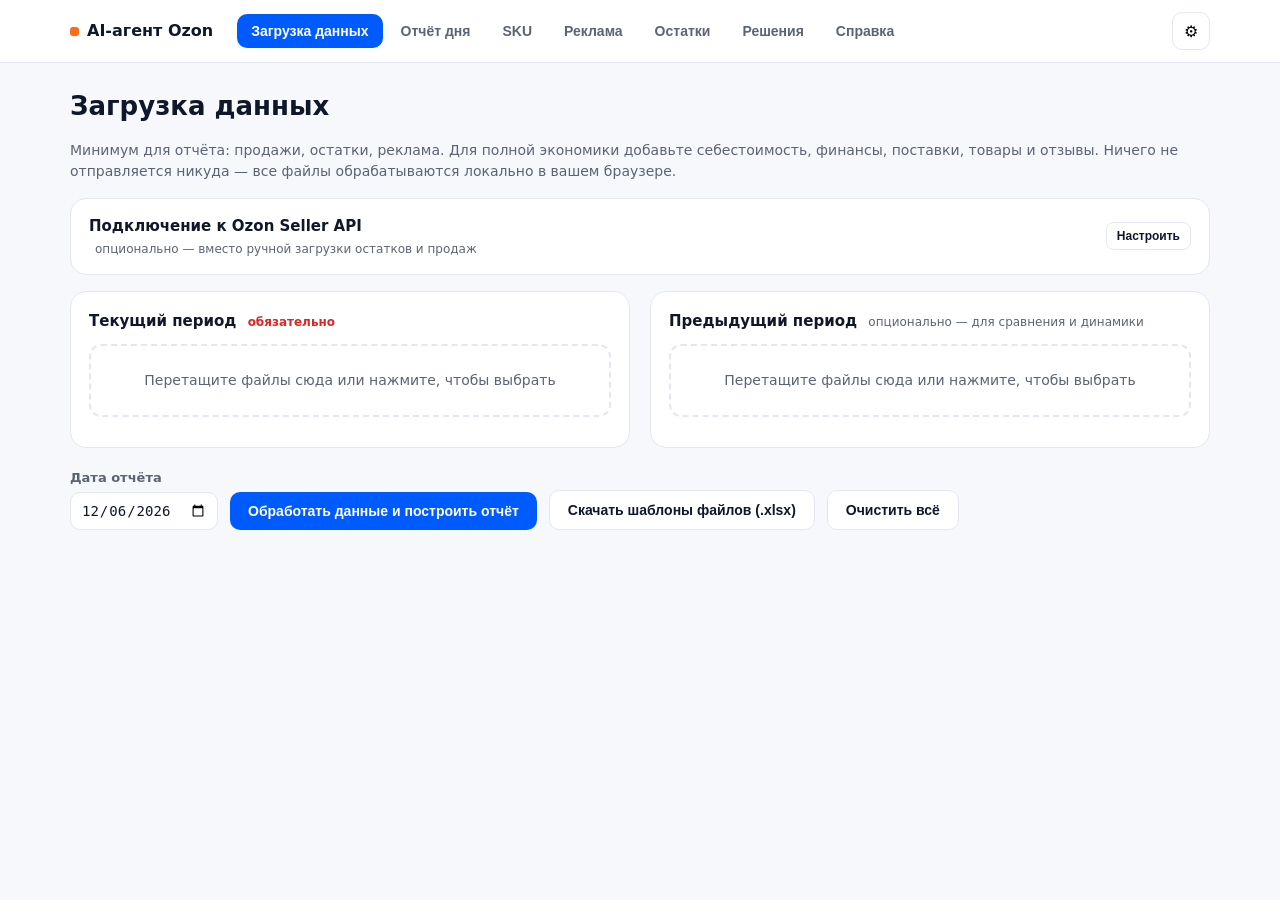
==== agent/index.html @ eb775ecf "Add Ozon Performance API auth and campaign list (реклама) Performance API uses a separate Client-Id/" ====
<!DOCTYPE html>
<html lang="ru">
<head>
<meta charset="UTF-8">
<meta name="viewport" content="width=device-width, initial-scale=1.0">
<title>AI-агент Ozon — аналитик, менеджер, маркетолог и операционный директор магазина</title>
<meta name="description" content="Локальный инструмент для селлера Ozon: загрузка Excel-выгрузок, объединение по SKU, расчёт метрик, классификация товаров, контроль остатков и рекламы, ежедневный отчёт и журнал решений.">
<link rel="stylesheet" href="style.css">
</head>
<body>

<header class="topbar">
  <div class="topbar-inner">
    <div class="brand">
      <span class="brand-dot"></span>
      <span>AI-агент <strong>Ozon</strong></span>
    </div>
    <nav class="tabs" id="tabs">
      <button class="tab active" data-tab="upload">Загрузка данных</button>
      <button class="tab" data-tab="report">Отчёт дня</button>
      <button class="tab" data-tab="sku">SKU</button>
      <button class="tab" data-tab="ads">Реклама</button>
      <button class="tab" data-tab="stock">Остатки</button>
      <button class="tab" data-tab="history">Решения</button>
      <button class="tab" data-tab="help">Справка</button>
    </nav>
    <button class="btn-icon" id="btn-settings" title="Настройки / допущения" aria-label="Настройки">⚙</button>
  </div>
</header>

<main class="container">

  <!-- UPLOAD -->
  <section class="panel active" id="panel-upload">
    <h1>Загрузка данных</h1>
    <p class="muted">Минимум для отчёта: продажи, остатки, реклама. Для полной экономики добавьте себестоимость, финансы, поставки, товары и отзывы. Ничего не отправляется никуда — все файлы обрабатываются локально в вашем браузере.</p>

    <div class="api-box" id="api-box">
      <div class="api-box-head">
        <h2>Подключение к Ozon Seller API <span class="opt">опционально — вместо ручной загрузки остатков и продаж</span></h2>
        <button class="btn btn-ghost btn-small" id="btn-api-toggle" type="button">Настроить</button>
      </div>
      <div id="api-box-body" hidden>
        <p class="muted">
          У Ozon Seller API нет CORS — браузер не может обратиться к нему напрямую, поэтому нужен маленький прокси-сервер
          (бесплатный Cloudflare Worker, разворачивается за 2 минуты, ключ передаётся только через него и не покидает ваш браузер и ваш прокси).
          Подробности и код прокси — во вкладке «Справка». Финансы (приблизительно) и отзывы теперь тоже можно подтянуть. Реклама (свой ключ) и себестоимость (Ozon её не хранит) — пока только файлом.
        </p>
        <div class="settings-grid">
          <label>Client-Id (Seller API)<input type="text" id="api-client-id" autocomplete="off" placeholder="123456"></label>
          <label>Api-Key (Seller API)<input type="password" id="api-key" autocomplete="off" placeholder="xxxxxxxx-xxxx-..."></label>
          <label>Адрес прокси-сервера<input type="text" id="api-proxy-url" autocomplete="off" placeholder="https://ваш-воркер.workers.dev"></label>
        </div>
        <div class="upload-controls" style="margin-top:12px;">
          <button class="btn btn-ghost btn-small" id="btn-api-save">Сохранить ключи (только в этом браузере)</button>
          <button class="btn btn-ghost btn-small" id="btn-api-test">Проверить подключение</button>
        </div>
        <div id="api-status" class="log"></div>
        <div class="upload-controls" style="margin-top:6px;">
          <label class="field">Дата с<input type="date" id="api-date-from"></label>
          <label class="field">Дата по<input type="date" id="api-date-to"></label>
          <button class="btn btn-ghost btn-small" id="btn-api-today" type="button" title="Сбросить обе даты на сегодня">Сегодня</button>
          <button class="btn btn-primary btn-small" id="btn-api-refresh-all">🔄 Обновить всё и построить отчёт</button>
        </div>
        <p class="muted" style="margin:6px 0 0;">Одна кнопка выше подтягивает остатки, товары и продажи за текущий период и сразу строит отчёт. Кнопки ниже — для точечной догрузки или сравнения с предыдущим периодом.</p>
        <div class="upload-controls">
          <button class="btn btn-ghost btn-small" data-api-pull="stocks" data-period="current">Остатки → текущий период</button>
          <button class="btn btn-ghost btn-small" data-api-pull="products" data-period="current">Товары (названия) → текущий период</button>
          <button class="btn btn-ghost btn-small" data-api-pull="sales" data-period="current">Продажи → текущий период</button>
          <button class="btn btn-ghost btn-small" data-api-pull="finance" data-period="current">Финансы → текущий период</button>
          <button class="btn btn-ghost btn-small" data-api-pull="reviews" data-period="current">Отзывы → текущий период</button>
        </div>
        <p class="muted" style="margin:6px 0 0;">Финансы — приблизительная разбивка по статьям (не бухгалтерская проводка). Отзывы могут быть недоступны, если у вас не тариф Premium/Premium Plus.</p>
        <div class="upload-controls">
          <button class="btn btn-ghost btn-small" data-api-pull="stocks" data-period="previous">Остатки → предыдущий период</button>
          <button class="btn btn-ghost btn-small" data-api-pull="sales" data-period="previous">Продажи → предыдущий период</button>
        </div>

        <h3 style="margin:20px 0 6px;font-size:14px;">Реклама (Ozon Performance API) — отдельный ключ</h3>
        <p class="muted">
          Другой раздел кабинета Ozon: Настройки → API-ключи → Performance API → создайте сервисный аккаунт → «Добавить ключ».
          Client ID копируйте без хвоста «@advertising.performance.ozon.ru» — только цифры. Если обновляли код прокси-сервера
          раньше (для Seller API) — обновите его ещё раз кодом из «Справки», старая версия рекламу не пропустит.
          Пока подтягивается только список кампаний (название, статус, бюджет) — расходы/показы/клики Ozon отдаёт через
          отдельный, более медленный отчёт, это будет следующим шагом.
        </p>
        <div class="settings-grid">
          <label>Client-Id (Performance API)<input type="text" id="perf-client-id" autocomplete="off" placeholder="12345"></label>
          <label>Client-Secret (Performance API)<input type="password" id="perf-client-secret" autocomplete="off" placeholder="xxxxxxxx-xxxx-..."></label>
        </div>
        <div class="upload-controls" style="margin-top:12px;">
          <button class="btn btn-ghost btn-small" id="btn-perf-save">Сохранить ключи (только в этом браузере)</button>
          <button class="btn btn-ghost btn-small" id="btn-perf-test">Проверить подключение</button>
          <button class="btn btn-ghost btn-small" id="btn-perf-campaigns">Кампании → текущий период</button>
        </div>
        <div id="perf-status" class="log"></div>
      </div>
    </div>

    <div class="upload-grid">
      <div class="upload-zone" id="zone-current">
        <h2>Текущий период <span class="req">обязательно</span></h2>
        <label class="dropzone" for="input-current">
          <span>Перетащите файлы сюда или нажмите, чтобы выбрать</span>
          <input type="file" id="input-current" multiple accept=".xlsx,.xls,.csv">
        </label>
        <div class="file-list" id="list-current"></div>
      </div>

      <div class="upload-zone" id="zone-previous">
        <h2>Предыдущий период <span class="opt">опционально — для сравнения и динамики</span></h2>
        <label class="dropzone" for="input-previous">
          <span>Перетащите файлы сюда или нажмите, чтобы выбрать</span>
          <input type="file" id="input-previous" multiple accept=".xlsx,.xls,.csv">
        </label>
        <div class="file-list" id="list-previous"></div>
      </div>
    </div>

    <div class="upload-controls">
      <label class="field">
        Дата отчёта
        <input type="date" id="report-date">
      </label>
      <button class="btn btn-primary" id="btn-process">Обработать данные и построить отчёт</button>
      <button class="btn btn-ghost" id="btn-templates">Скачать шаблоны файлов (.xlsx)</button>
      <button class="btn btn-ghost" id="btn-clear">Очистить всё</button>
    </div>

    <div id="upload-log" class="log"></div>
  </section>

  <!-- REPORT -->
  <section class="panel" id="panel-report">
    <div class="panel-head">
      <h1>Ежедневный отчёт</h1>
      <div class="panel-actions">
        <button class="btn btn-ghost" id="btn-copy-report">Копировать текст</button>
        <button class="btn btn-ghost" id="btn-download-report">Скачать .txt</button>
      </div>
    </div>
    <div id="report-empty" class="empty-state">Загрузите данные на вкладке «Загрузка данных», чтобы получить отчёт.</div>
    <pre id="report-text" class="report-text" hidden></pre>
  </section>

  <!-- SKU -->
  <section class="panel" id="panel-sku">
    <h1>Товары (SKU)</h1>
    <div id="sku-empty" class="empty-state">Нет данных. Сначала загрузите файлы.</div>
    <div class="table-wrap" id="sku-table-wrap" hidden>
      <table id="sku-table">
        <thead><tr>
          <th>SKU</th><th>Название</th><th>Класс</th><th>Остаток</th><th>Выручка</th><th>Прибыль</th><th>Маржа</th><th>ДРР</th><th>Дни запаса</th><th>Рейтинг</th>
        </tr></thead>
        <tbody></tbody>
      </table>
    </div>
    <div id="sku-detail" class="detail-panel" hidden></div>
  </section>

  <!-- ADS -->
  <section class="panel" id="panel-ads">
    <h1>Реклама</h1>
    <div id="ads-empty" class="empty-state">Нет данных о рекламе.</div>
    <div id="ads-content" hidden>
      <h2>Рекомендации</h2>
      <div id="ads-recommendations" class="reco-list"></div>
      <h2>Кампании</h2>
      <div class="table-wrap">
        <table id="ads-table">
          <thead><tr>
            <th>Кампания</th><th>Расход</th><th>Показы</th><th>Клики</th><th>CTR</th><th>Заказы</th><th>Рекл. продажи</th><th>ДРР</th>
          </tr></thead>
          <tbody></tbody>
        </table>
      </div>
    </div>
  </section>

  <!-- STOCK -->
  <section class="panel" id="panel-stock">
    <h1>Остатки и поставки</h1>
    <div id="stock-empty" class="empty-state">Нет данных об остатках.</div>
    <div class="table-wrap" id="stock-table-wrap" hidden>
      <table id="stock-table">
        <thead><tr>
          <th>SKU</th><th>Название</th><th>Остаток</th><th>В пути</th><th>Продажи/день</th><th>Дни запаса</th><th>Срок поставки</th><th>Статус</th><th>Рекомендация</th>
        </tr></thead>
        <tbody></tbody>
      </table>
    </div>
  </section>

  <!-- HISTORY -->
  <section class="panel" id="panel-history">
    <h1>Требует подтверждения и история решений</h1>

    <h2>⚠️ Требует подтверждения владельца</h2>
    <div id="confirm-empty" class="empty-state">Нет действий, ожидающих подтверждения.</div>
    <div id="confirm-queue" class="reco-list"></div>

    <h2>История решений</h2>
    <p class="muted">Хранится только в этом браузере (localStorage). Подтверждённые действия попадают сюда автоматически, либо добавьте решение вручную.</p>
    <button class="btn btn-ghost" id="btn-add-decision">+ Добавить решение вручную</button>
    <div class="table-wrap">
      <table id="history-table">
        <thead><tr>
          <th>Дата</th><th>SKU/Кампания</th><th>Показатель</th><th>До</th><th>Изменение</th><th>После</th><th>Причина</th><th>Ожид. эффект</th><th>Факт. эффект</th><th>Вывод</th><th></th>
        </tr></thead>
        <tbody></tbody>
      </table>
    </div>
  </section>

  <!-- HELP -->
  <section class="panel" id="panel-help">
    <h1>Справка</h1>
    <h2>Как это работает</h2>
    <ol>
      <li>Загрузите Excel-выгрузки Ozon (продажи, остатки, реклама и, по возможности, себестоимость, финансы, поставки, товары, отзывы).</li>
      <li>Агент сам определяет тип файла и колонки по заголовкам. Проверьте определение и поправьте вручную, если нужно.</li>
      <li>Данные объединяются по SKU. Показатели считаются только из того, что реально есть в файлах — никакие цифры не придумываются.</li>
      <li>Если данных для расчёта не хватает, так и написано: «Недостаточно данных».</li>
      <li>Действия с финансовым риском (цена, скидка, рекламный бюджет/ставка, поставка) никогда не выполняются автоматически — агент подключается к Ozon только на чтение (остатки, продажи) и не может ничего менять в личном кабинете. Он только готовит рекомендацию и ждёт вашего подтверждения в разделе «Решения».</li>
    </ol>

    <h2>Подключение к Ozon Seller API</h2>
    <p>Ozon Seller API не поддерживает запросы напрямую из браузера (нет CORS) — это ограничение самого Ozon, а не этого инструмента. Поэтому нужен маленький бесплатный прокси-сервер, который просто пересылает запрос дальше и добавляет разрешающий заголовок. Ваш Client-Id и Api-Key при этом остаются только в вашем браузере и передаются напрямую в ваш собственный прокси и в Ozon — больше никуда.</p>
    <ol>
      <li>Зайдите на <a href="https://dash.cloudflare.com/" target="_blank" rel="noopener">dash.cloudflare.com</a>, зарегистрируйтесь (бесплатно) и откройте раздел «Workers & Pages» → «Create Worker».</li>
      <li>Удалите код-заготовку и вставьте код из файла <code>agent/proxy/cloudflare-worker.js</code> этого репозитория (текст также ниже — можно скопировать прямо отсюда).</li>
      <li>Нажмите «Deploy». Скопируйте адрес вида <code>https://ваш-воркер.workers.dev</code>.</li>
      <li>Вставьте этот адрес, Client-Id и Api-Key (Настройки → API интеграции → Seller API в личном кабинете Ozon, тип токена — Admin) в блок «Подключение к Ozon Seller API» на вкладке «Загрузка данных» и нажмите «Проверить подключение».</li>
    </ol>
    <button class="btn btn-ghost btn-small" id="btn-show-proxy">Показать / скопировать код прокси-сервера</button>
    <pre id="proxy-code" class="report-text" hidden></pre>
    <p class="muted">Через API автоматически подтягиваются остатки, названия товаров, продажи (аналитика Ozon), финансовые операции, отзывы и список рекламных кампаний. Себестоимость Ozon не хранит и API не отдаёт — вводите её файлом или вручную. Разбивка финансов по статьям (комиссия/логистика/хранение) — приблизительная категоризация по названию операции в выписке Ozon, а не бухгалтерская проводка; сверяйте с отчётом Ozon при существенных расхождениях. Отзывы через API доступны не на всех тарифах Ozon.</p>
    <h3 style="margin-top:18px;">Реклама (Performance API) — отдельный ключ</h3>
    <p>У рекламы в Ozon свой, отдельный от Seller API ключ и свой способ входа (логин/пароль здесь ни при чём — нужны именно Client-Id и Client-Secret этого раздела).</p>
    <ol>
      <li>В личном кабинете Ozon: Настройки → API-ключи → вкладка «Performance API».</li>
      <li>Если сервисного аккаунта ещё нет — создайте («Создать аккаунт»), затем «Добавить ключ».</li>
      <li>Скопируйте Client ID <strong>без хвоста</strong> «@advertising.performance.ozon.ru» — только цифры, и Client Secret.</li>
      <li>Вставьте их в блок «Реклама (Ozon Performance API)» на вкладке «Загрузка данных» → «Сохранить ключи» → «Проверить подключение».</li>
      <li>Если код прокси-сервера обновляли раньше (до появления рекламы в агенте) — обновите его ещё раз тем же способом (Edit code → вставить код из кнопки выше → Deploy): адрес воркера при этом не меняется, обновлять его в настройках не нужно.</li>
    </ol>
    <p class="muted">Пока через рекламный API подтягивается только список кампаний (название, статус, бюджет). Расходы, показы, клики и ДРР по кампаниям Ozon отдаёт через отдельный асинхронный отчёт — это следующий шаг в разработке, сейчас для этих цифр по-прежнему нужен файл.</p>
    <p class="muted"><strong>Важный нюанс идентификаторов:</strong> в остатках Ozon использует ваш собственный артикул (offer_id), а в аналитике продаж — свой внутренний числовой SKU. Агент сам сопоставляет их через список товаров перед объединением; если сопоставить не удалось, он покажет внутренний ID Ozon и явно предупредит об этом в журнале загрузки, а не подставит данные наугад.</p>

    <h2>Ожидаемые колонки по типам файлов</h2>
    <div id="help-columns"></div>
    <h2>Допущения по умолчанию</h2>
    <p class="muted">Настраиваются кнопкой ⚙ в шапке. Везде, где допущение применено, это явно помечено в отчёте.</p>
    <ul>
      <li>Срок поставки не указан → риск дефицита считается при запасе менее 7 дней.</li>
      <li>Порог избыточного запаса — более 60 дней продаж.</li>
      <li>Падение выручки к прошлому периоду ≥ 20% — проблема; ≥ 40% — аутсайдер.</li>
      <li>Рост выручки к прошлому периоду ≥ 15% — растущий товар.</li>
      <li>Ухудшение ДРР ≥ 5 п.п. к прошлому периоду — сигнал по рекламе.</li>
    </ul>
  </section>

</main>

<!-- Settings modal -->
<div class="modal-overlay" id="settings-overlay" hidden>
  <div class="modal">
    <h2>Настройки и допущения</h2>
    <p class="muted">Это пороги по умолчанию, а не факты из ваших данных. Меняйте под свою экономику.</p>
    <div class="settings-grid">
      <label>Риск дефицита, дней запаса (если срок поставки неизвестен)<input type="number" id="set-lowstock" min="1"></label>
      <label>Избыточный запас, дней продаж<input type="number" id="set-overstock" min="1"></label>
      <label>Падение выручки — «проблемный», %<input type="number" id="set-decline-warn" min="1"></label>
      <label>Падение выручки — «аутсайдер», %<input type="number" id="set-decline-bad" min="1"></label>
      <label>Рост выручки — «растущий», %<input type="number" id="set-growth" min="1"></label>
      <label>Ухудшение ДРР — сигнал, п.п.<input type="number" id="set-drr-degrade" min="1"></label>
      <label>Целевая маржинальность по умолчанию, %<input type="number" id="set-target-margin" min="1"></label>
      <label>Страховой запас при расчёте поставки, дней<input type="number" id="set-safety-days" min="0"></label>
    </div>
    <div class="modal-actions">
      <button class="btn btn-ghost" id="btn-settings-reset">Сбросить по умолчанию</button>
      <button class="btn btn-primary" id="btn-settings-save">Сохранить</button>
    </div>
  </div>
</div>

<!-- Add decision modal -->
<div class="modal-overlay" id="decision-overlay" hidden>
  <div class="modal">
    <h2 id="decision-modal-title">Решение</h2>
    <div class="settings-grid" id="decision-form"></div>
    <div class="modal-actions">
      <button class="btn btn-ghost" id="btn-decision-cancel">Отмена</button>
      <button class="btn btn-primary" id="btn-decision-save">Сохранить</button>
    </div>
  </div>
</div>

<script src="vendor/xlsx.full.min.js"></script>
<script src="app.js"></script>
</body>
</html>
---- agent/style.css ----
:root{
  --primary:#005BFF;
  --primary-dark:#0046C7;
  --accent:#FF6A1A;
  --bg:#F6F8FC;
  --card:#FFFFFF;
  --text:#0F172A;
  --text-soft:#5B6472;
  --border:#E3E8F0;
  --success:#16A34A;
  --warn:#B45309;
  --danger:#DC2626;
  --success-bg:#E9F9EF;
  --warn-bg:#FFF6E5;
  --danger-bg:#FDECEC;
}
*{box-sizing:border-box;}
[hidden]{display:none!important;}
body{
  margin:0;
  font-family:'Segoe UI',Inter,system-ui,-apple-system,sans-serif;
  background:var(--bg);
  color:var(--text);
  line-height:1.5;
}
h1{font-size:26px;margin:0 0 6px;}
h2{font-size:18px;margin:28px 0 12px;}
.muted{color:var(--text-soft);font-size:14px;}
a{color:var(--primary);}

.topbar{position:sticky;top:0;z-index:40;background:#fff;border-bottom:1px solid var(--border);}
.topbar-inner{max-width:1180px;margin:0 auto;display:flex;align-items:center;gap:24px;padding:12px 20px;}
.brand{font-weight:700;font-size:16px;display:flex;align-items:center;gap:8px;white-space:nowrap;}
.brand-dot{width:9px;height:9px;border-radius:3px;background:var(--accent);display:inline-block;}
.tabs{display:flex;gap:4px;flex-wrap:wrap;flex:1;overflow-x:auto;}
.tab{
  border:none;background:transparent;padding:9px 14px;border-radius:10px;
  font-size:14px;font-weight:600;color:var(--text-soft);cursor:pointer;white-space:nowrap;
}
.tab:hover{background:rgba(0,91,255,.06);}
.tab.active{background:var(--primary);color:#fff;}
.btn-icon{border:1px solid var(--border);background:#fff;border-radius:10px;width:38px;height:38px;cursor:pointer;font-size:16px;flex-shrink:0;}
.btn-icon:hover{background:rgba(0,91,255,.06);}

.container{max-width:1180px;margin:0 auto;padding:24px 20px 80px;}
.panel{display:none;}
.panel.active{display:block;}
.panel-head{display:flex;justify-content:space-between;align-items:center;flex-wrap:wrap;gap:12px;}
.panel-actions{display:flex;gap:8px;}

.btn{border:none;border-radius:10px;padding:11px 18px;font-weight:700;font-size:14px;cursor:pointer;}
.btn-primary{background:var(--primary);color:#fff;}
.btn-primary:hover{background:var(--primary-dark);}
.btn-ghost{background:#fff;border:1px solid var(--border);color:var(--text);}
.btn-ghost:hover{background:rgba(0,91,255,.06);}
.btn-small{padding:6px 10px;font-size:12px;border-radius:8px;}

.api-box{background:var(--card);border:1px solid var(--border);border-radius:16px;padding:16px 18px;margin-top:16px;}
.api-box-head{display:flex;justify-content:space-between;align-items:center;gap:12px;flex-wrap:wrap;}
.api-box-head h2{margin:0;font-size:15px;}
.api-box-head .opt{display:block;font-weight:500;margin-top:2px;}
#api-box-body{margin-top:12px;}
code{background:#EEF1F6;padding:2px 6px;border-radius:6px;font-size:.92em;}

.upload-grid{display:grid;grid-template-columns:1fr 1fr;gap:20px;margin-top:16px;}
@media (max-width:800px){.upload-grid{grid-template-columns:1fr;}}
.upload-zone{background:var(--card);border:1px solid var(--border);border-radius:16px;padding:18px;}
.upload-zone h2{margin:0 0 12px;font-size:15px;}
.req{color:var(--danger);font-size:12px;font-weight:700;margin-left:6px;}
.opt{color:var(--text-soft);font-size:12px;font-weight:500;margin-left:6px;}
.dropzone{
  display:flex;align-items:center;justify-content:center;text-align:center;
  border:2px dashed var(--border);border-radius:12px;padding:24px 12px;cursor:pointer;
  font-size:14px;color:var(--text-soft);transition:border-color .15s,background .15s;
}
.dropzone:hover,.dropzone.drag{border-color:var(--primary);background:rgba(0,91,255,.04);}
.dropzone input{display:none;}
.file-list{margin-top:12px;display:flex;flex-direction:column;gap:8px;}
.file-row{border:1px solid var(--border);border-radius:10px;padding:10px 12px;font-size:13px;}
.file-row .fr-top{display:flex;justify-content:space-between;gap:8px;align-items:center;}
.file-row .fr-name{font-weight:700;}
.file-row select{border:1px solid var(--border);border-radius:8px;padding:4px 6px;font-size:12px;}
.file-row .fr-fields{color:var(--text-soft);margin-top:6px;font-size:12px;}
.file-row .fr-remove{background:none;border:none;color:var(--danger);cursor:pointer;font-size:13px;}

.upload-controls{display:flex;align-items:flex-end;gap:12px;flex-wrap:wrap;margin-top:20px;}
.field{display:flex;flex-direction:column;gap:4px;font-size:13px;font-weight:600;color:var(--text-soft);}
.field input{border:1px solid var(--border);border-radius:10px;padding:9px 10px;font-size:14px;color:var(--text);}
.log{margin-top:16px;font-size:13px;color:var(--text-soft);white-space:pre-line;}
.log .log-err{color:var(--danger);}
.log .log-ok{color:var(--success);}

.empty-state{background:var(--card);border:1px dashed var(--border);border-radius:14px;padding:40px 20px;text-align:center;color:var(--text-soft);margin-top:16px;}

.report-text{
  background:var(--card);border:1px solid var(--border);border-radius:14px;padding:22px;
  white-space:pre-wrap;font-family:'SFMono-Regular',Consolas,monospace;font-size:13.5px;line-height:1.65;margin-top:16px;
}

.table-wrap{overflow-x:auto;background:var(--card);border:1px solid var(--border);border-radius:14px;margin-top:12px;}
table{border-collapse:collapse;width:100%;font-size:13px;min-width:760px;}
th,td{padding:10px 12px;text-align:left;border-bottom:1px solid var(--border);white-space:nowrap;}
th{color:var(--text-soft);font-size:12px;text-transform:uppercase;letter-spacing:.03em;background:#FAFBFD;position:sticky;top:0;}
tbody tr:hover{background:rgba(0,91,255,.04);}
tbody tr{cursor:pointer;}

.badge{display:inline-flex;align-items:center;gap:4px;padding:3px 9px;border-radius:999px;font-size:12px;font-weight:700;white-space:nowrap;}
.badge-leader{background:var(--success-bg);color:var(--success);}
.badge-growing{background:var(--success-bg);color:var(--success);}
.badge-stable{background:#EEF1F6;color:var(--text-soft);}
.badge-problem{background:var(--warn-bg);color:var(--warn);}
.badge-outsider{background:var(--danger-bg);color:var(--danger);}
.badge-deficit{background:var(--danger-bg);color:var(--danger);}
.badge-overstock{background:var(--warn-bg);color:var(--warn);}
.badge-na{background:#EEF1F6;color:var(--text-soft);}

.detail-panel{background:var(--card);border:1px solid var(--border);border-radius:14px;padding:20px;margin-top:16px;}
.detail-panel h3{margin-top:0;}
.detail-grid{display:grid;grid-template-columns:repeat(auto-fill,minmax(180px,1fr));gap:12px;margin:14px 0;}
.detail-item{border:1px solid var(--border);border-radius:10px;padding:10px 12px;}
.detail-item .di-label{font-size:11px;color:var(--text-soft);text-transform:uppercase;letter-spacing:.03em;}
.detail-item .di-value{font-size:16px;font-weight:700;margin-top:2px;}
.detail-note{font-size:12px;color:var(--text-soft);margin-top:2px;}
.close-x{float:right;background:none;border:none;cursor:pointer;font-size:16px;}

.reco-list{display:flex;flex-direction:column;gap:12px;margin-top:12px;}
.reco-card{background:var(--card);border:1px solid var(--border);border-left:4px solid var(--primary);border-radius:12px;padding:14px 16px;font-size:13.5px;}
.reco-card.level-critical{border-left-color:var(--danger);}
.reco-card.level-important{border-left-color:var(--warn);}
.reco-card.level-growth{border-left-color:var(--success);}
.reco-title{font-weight:700;margin-bottom:6px;display:flex;justify-content:space-between;gap:8px;align-items:center;}
.reco-body p{margin:4px 0;}
.reco-actions{margin-top:10px;display:flex;gap:8px;}
.assumption{font-size:11px;color:var(--text-soft);background:#EEF1F6;padding:1px 6px;border-radius:6px;margin-left:4px;}

.modal-overlay{position:fixed;inset:0;background:rgba(15,23,42,.45);display:flex;align-items:center;justify-content:center;z-index:100;padding:20px;}
.modal{background:#fff;border-radius:16px;padding:24px;max-width:560px;width:100%;max-height:86vh;overflow-y:auto;}
.settings-grid{display:grid;grid-template-columns:1fr 1fr;gap:14px;margin-top:14px;}
.settings-grid label{display:flex;flex-direction:column;gap:6px;font-size:12.5px;color:var(--text-soft);font-weight:600;}
.settings-grid input,.settings-grid select{border:1px solid var(--border);border-radius:8px;padding:8px 10px;font-size:14px;color:var(--text);}
.modal-actions{display:flex;justify-content:flex-end;gap:10px;margin-top:20px;}

#help-columns{display:grid;grid-template-columns:repeat(auto-fill,minmax(240px,1fr));gap:12px;margin-top:12px;}
.help-card{background:var(--card);border:1px solid var(--border);border-radius:12px;padding:14px;font-size:13px;}
.help-card h3{margin:0 0 6px;font-size:14px;}
.help-card ul{margin:0;padding-left:18px;color:var(--text-soft);}

@media (max-width:640px){
  .topbar-inner{flex-wrap:wrap;}
  .brand{order:1;flex:1 1 auto;}
  .btn-icon{order:2;}
  .tabs{order:3;flex:1 1 100%;}
  table{min-width:600px;}
}
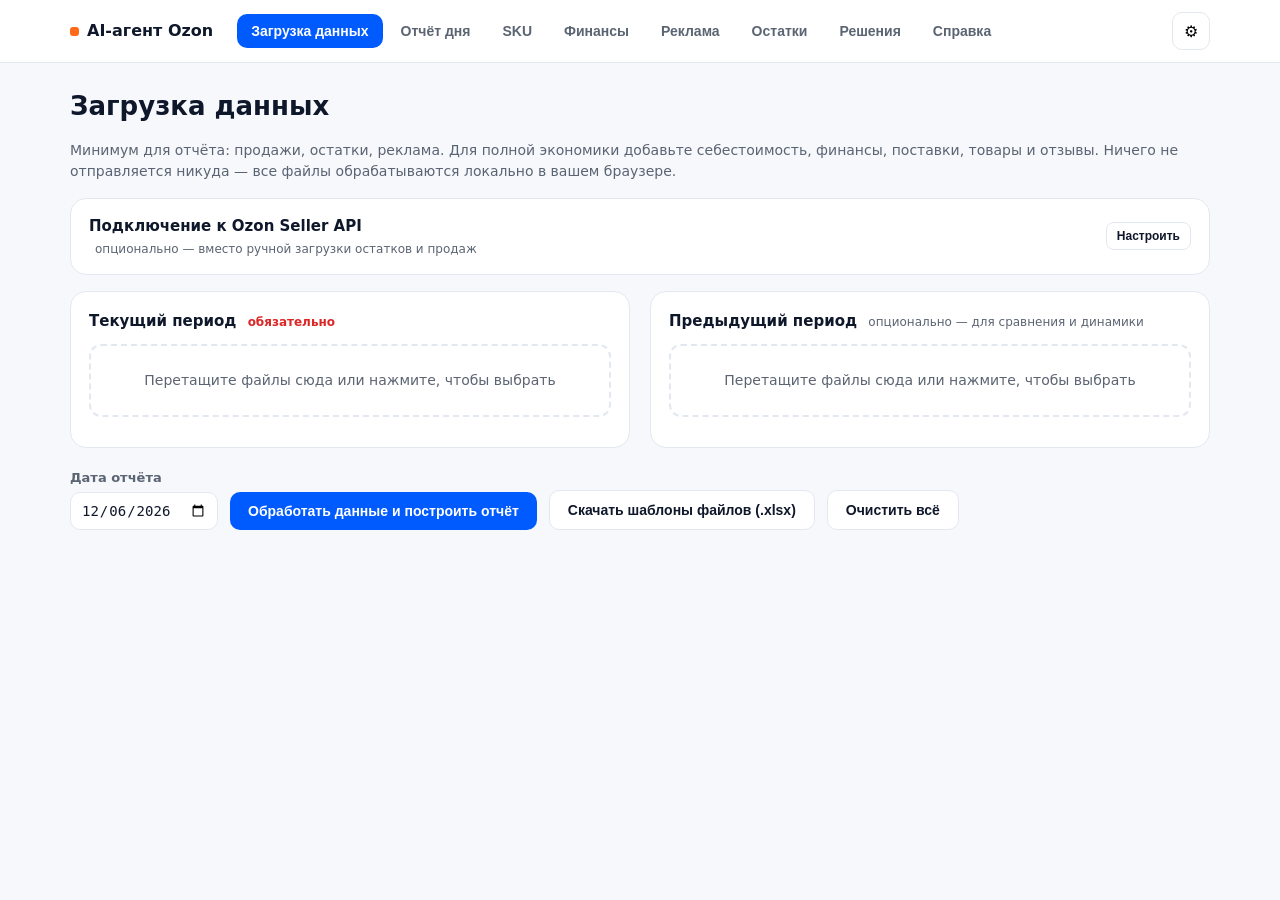
==== commit 7a267075: "Add Финансы tab: full expense breakdown by category New dedicated tab showing where revenue goes: се" ====
--- a/agent/index.html
+++ b/agent/index.html
@@ -19,6 +19,7 @@
       <button class="tab active" data-tab="upload">Загрузка данных</button>
       <button class="tab" data-tab="report">Отчёт дня</button>
       <button class="tab" data-tab="sku">SKU</button>
+      <button class="tab" data-tab="finance">Финансы</button>
       <button class="tab" data-tab="ads">Реклама</button>
       <button class="tab" data-tab="stock">Остатки</button>
       <button class="tab" data-tab="history">Решения</button>
@@ -81,8 +82,10 @@
           Другой раздел кабинета Ozon: Настройки → API-ключи → Performance API → создайте сервисный аккаунт → «Добавить ключ».
           Client ID копируйте без хвоста «@advertising.performance.ozon.ru» — только цифры. Если обновляли код прокси-сервера
           раньше (для Seller API) — обновите его ещё раз кодом из «Справки», старая версия рекламу не пропустит.
-          Пока подтягивается только список кампаний (название, статус, бюджет) — расходы/показы/клики Ozon отдаёт через
-          отдельный, более медленный отчёт, это будет следующим шагом.
+          Список кампаний — быстро. Расход/показы/клики по SKU — через отдельный отчёт Ozon, только по кампаниям со
+          статусом «идёт» (по 10 штук за раз, Ozon строит отчёт асинхронно — при большом числе активных кампаний
+          загрузка может занять несколько минут, но кнопку нажимать повторно не нужно, агент сам проходит все партии).
+          После загрузки нажмите «Обновить всё» или «Обработать данные», чтобы это попало в отчёт.
         </p>
         <div class="settings-grid">
           <label>Client-Id (Performance API)<input type="text" id="perf-client-id" autocomplete="off" placeholder="12345"></label>
@@ -92,6 +95,7 @@
           <button class="btn btn-ghost btn-small" id="btn-perf-save">Сохранить ключи (только в этом браузере)</button>
           <button class="btn btn-ghost btn-small" id="btn-perf-test">Проверить подключение</button>
           <button class="btn btn-ghost btn-small" id="btn-perf-campaigns">Кампании → текущий период</button>
+          <button class="btn btn-ghost btn-small" id="btn-perf-stats" title="Экспериментально: может занять несколько минут">Расход по кампаниям (эксперимент, может занять минуты)</button>
         </div>
         <div id="perf-status" class="log"></div>
       </div>
@@ -145,7 +149,12 @@
 
   <!-- SKU -->
   <section class="panel" id="panel-sku">
-    <h1>Товары (SKU)</h1>
+    <div class="panel-head">
+      <h1>Товары (SKU)</h1>
+      <div class="panel-actions">
+        <button class="btn btn-ghost" id="btn-download-cost-template">Скачать шаблон себестоимости по вашим SKU</button>
+      </div>
+    </div>
     <div id="sku-empty" class="empty-state">Нет данных. Сначала загрузите файлы.</div>
     <div class="table-wrap" id="sku-table-wrap" hidden>
       <table id="sku-table">
@@ -156,6 +165,28 @@
       </table>
     </div>
     <div id="sku-detail" class="detail-panel" hidden></div>
+  </section>
+
+  <!-- FINANCE -->
+  <section class="panel" id="panel-finance">
+    <h1>Финансы</h1>
+    <p class="muted">Разбивка расходов по статьям — из файла «Финансы» или из выписки Ozon API (там это приблизительная категоризация по названию операции, не бухгалтерская проводка). Категории, по которым данных нет, в разбивку не включаются, а не считаются нулевыми.</p>
+    <div id="finance-empty" class="empty-state">Нет данных. Загрузите остатки/продажи и, если есть, файл «Финансы» (или подтяните его через API), затем нажмите «Обработать данные».</div>
+    <div id="finance-content" hidden>
+      <div class="detail-grid" id="finance-summary"></div>
+      <h2>Куда уходит выручка</h2>
+      <div id="finance-bar-wrap"></div>
+      <div id="finance-bar-note" class="detail-note"></div>
+      <h2>По товарам</h2>
+      <div class="table-wrap">
+        <table id="finance-table">
+          <thead><tr>
+            <th>SKU</th><th>Название</th><th>Выручка</th><th>Себестоимость</th><th>Комиссия</th><th>Логистика</th><th>Кросс-докинг</th><th>Хранение</th><th>Реклама</th><th>Прочее</th><th>Прибыль</th><th>Маржа</th>
+          </tr></thead>
+          <tbody></tbody>
+        </table>
+      </div>
+    </div>
   </section>
 
   <!-- ADS -->
--- a/agent/style.css
+++ b/agent/style.css
@@ -140,6 +140,12 @@
 .settings-grid input,.settings-grid select{border:1px solid var(--border);border-radius:8px;padding:8px 10px;font-size:14px;color:var(--text);}
 .modal-actions{display:flex;justify-content:flex-end;gap:10px;margin-top:20px;}
 
+.finance-bar{display:flex;height:34px;border-radius:8px;overflow:hidden;width:100%;background:#EEF1F6;margin-top:4px;}
+.finance-bar-seg{height:100%;min-width:2px;}
+.finance-legend{display:flex;flex-wrap:wrap;gap:14px;margin-top:12px;font-size:13px;}
+.finance-legend-item{display:flex;align-items:center;gap:7px;}
+.finance-swatch{width:11px;height:11px;border-radius:3px;flex-shrink:0;}
+
 #help-columns{display:grid;grid-template-columns:repeat(auto-fill,minmax(240px,1fr));gap:12px;margin-top:12px;}
 .help-card{background:var(--card);border:1px solid var(--border);border-radius:12px;padding:14px;font-size:13px;}
 .help-card h3{margin:0 0 6px;font-size:14px;}
